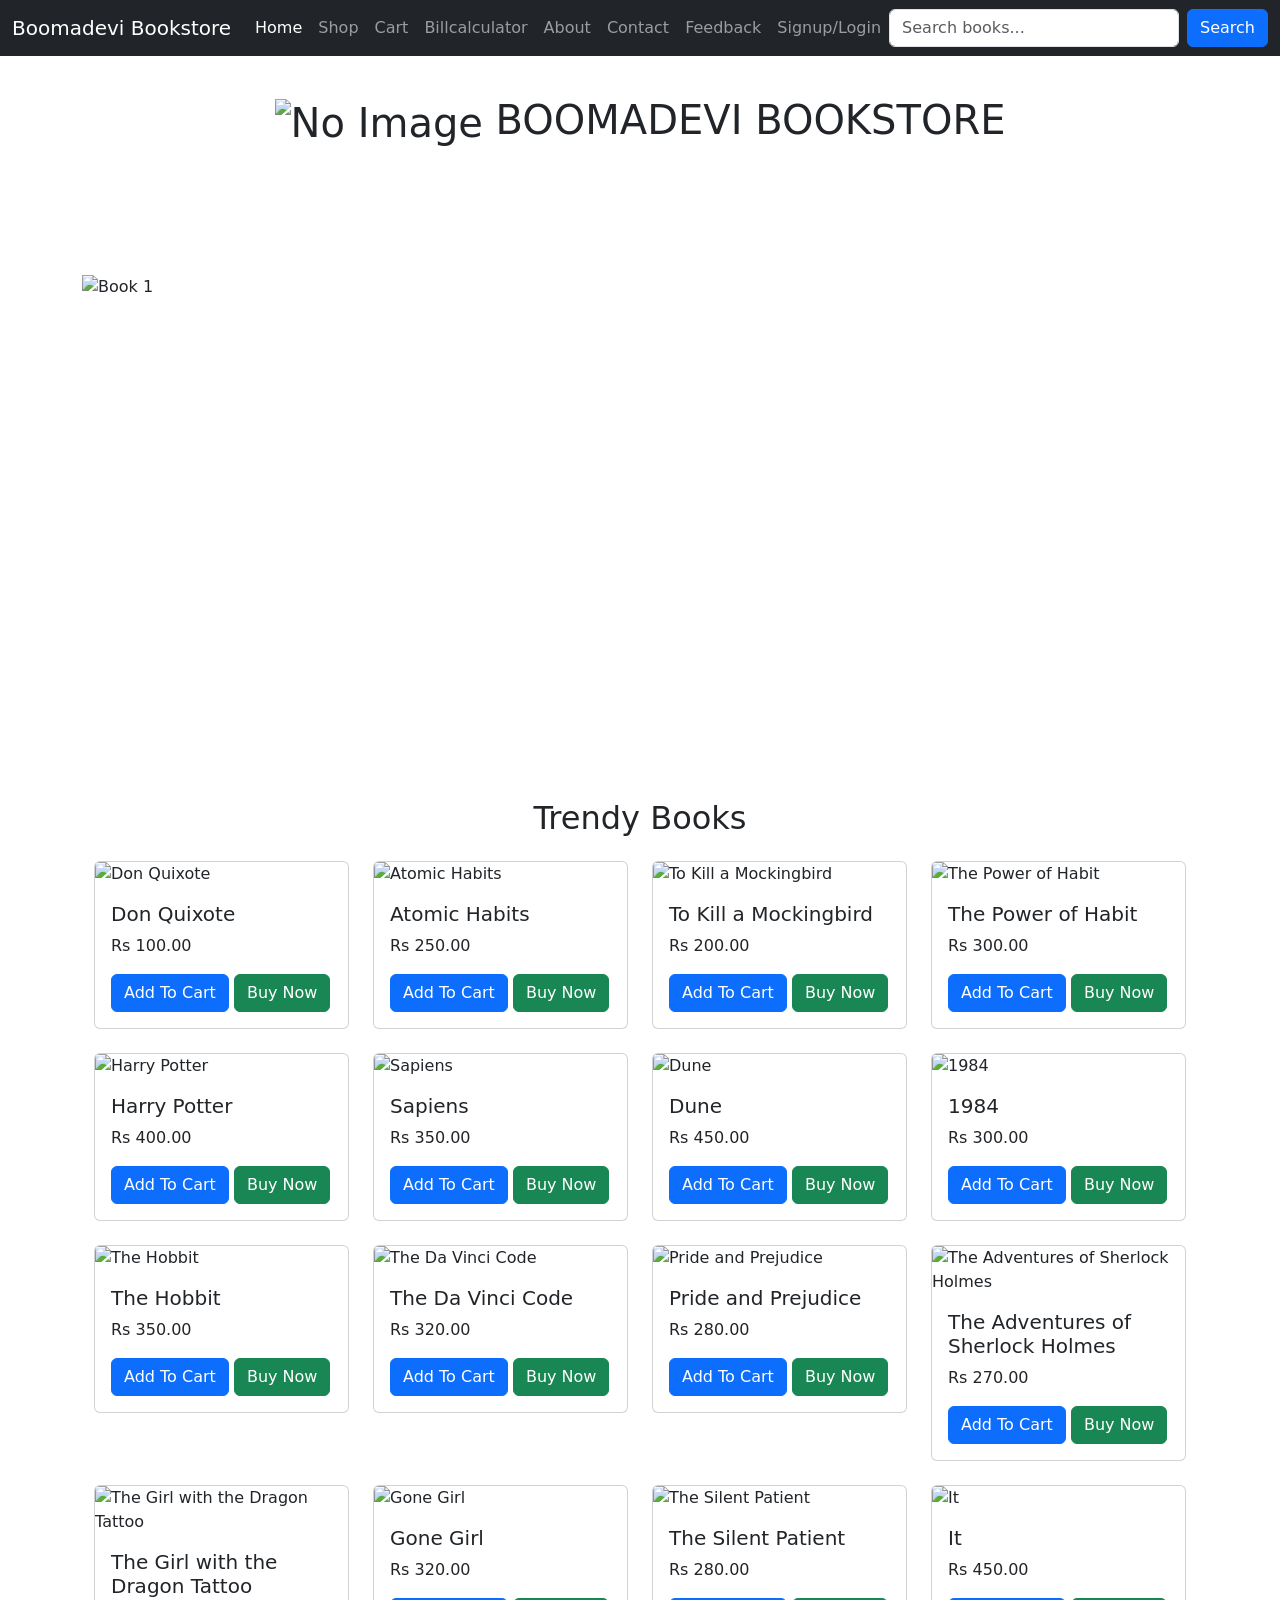
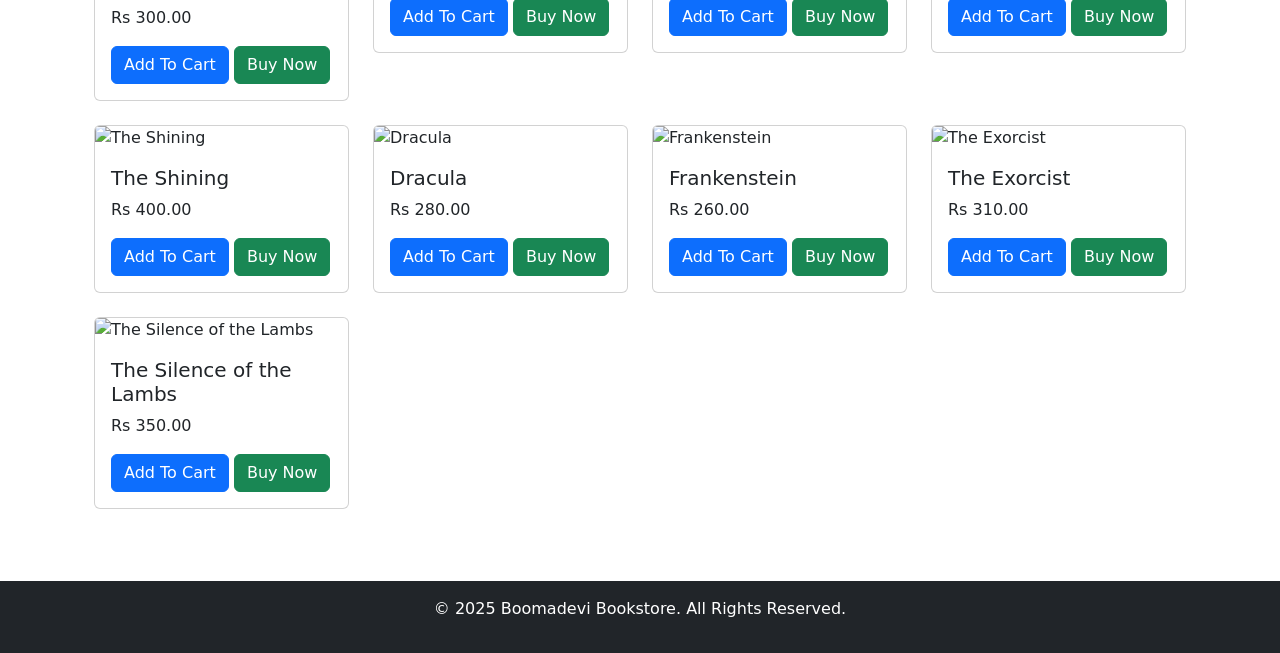
==== index.html @ dc404817 "Add files via upload" ====
<!DOCTYPE html>
<html lang="en">
<head>
    <title>BOOMADEVI BOOKSTORE</title>
    <meta charset="utf-8">
    <meta name="viewport" content="width=device-width, initial-scale=1">
    <link rel="stylesheet" href="https://cdn.jsdelivr.net/npm/bootstrap@5.3.0/dist/css/bootstrap.min.css">
    <script src="https://cdn.jsdelivr.net/npm/bootstrap@5.3.0/dist/js/bootstrap.bundle.min.js"></script>
    <link rel="stylesheet" href="css/style.css">
    <script src="js/script.js"></script>

</head>
<body>
<header class="container p-5 my-5  text-center" style="background: url('image/hp.jpg') ; background-size: cover;">
    <h1><img src="image/logo.jpg" alt="No Image" width="80" height="80 " class="logo" >
        BOOMADEVI BOOKSTORE</h1>
</header>
<nav class="navbar navbar-expand-lg navbar-dark bg-dark fixed-top">
    <div class="container-fluid">
        <a class="navbar-brand" href="#">Boomadevi Bookstore</a>
        <button class="navbar-toggler" type="button" data-bs-toggle="collapse" data-bs-target="#navbarNav" aria-controls="navbarNav" aria-expanded="false" aria-label="Toggle navigation">
            <span class="navbar-toggler-icon"></span>
        </button>
        <div class="collapse navbar-collapse" id="navbarNav">
            <ul class="navbar-nav ms-auto">
                <li class="nav-item"><a class="nav-link active" href="index.html">Home</a></li>
                <li class="nav-item"><a class="nav-link" href="shop.html">Shop</a></li>
                <li class="nav-item"><a class="nav-link" href="cart.html">Cart</a></li>
                <li class="nav-item"><a class="nav-link" href="billcalculator.html">Billcalculator</a></li>
                <li class="nav-item"><a class="nav-link" href="about.html">About</a></li>
                <li class="nav-item"><a class="nav-link" href="contact.html">Contact</a></li>
                <li class="nav-item"><a class="nav-link" href="feedback.html">Feedback</a></li>
                <li class="nav-item"><a class="nav-link" href="signupandlogin.html">Signup/Login</a></li>
            </ul>
        </div>
    <input type="text" id="searchBar" placeholder="Search books..." class="form-control me-2 w-25">
    <button onclick="searchBooks()" class="btn btn-primary">Search</button>
</div>

</nav>
        <br>
        <div class="container">
            <div id="bookCarousel" class="carousel slide" data-bs-ride="carousel">
                <div class="carousel-inner">
                    <div class="carousel-item active">
                        <img src="image/o1.jpeg" class="d-block w-100" alt="Book 1" width="500" height="500">
                    </div>
                    <div class="carousel-item">
                        <img src="image/o2.jpeg" class="d-block w-100" alt="Book 2" width="500" height="500">
                    </div>
                    <div class="carousel-item">
                        <img src="image/o3.jpeg" class="d-block w-100" alt="Book 2" width="500" height="500">
                    </div>     
                    <div class="carousel-item">
                        <img src="image/o4.jpg" class="d-block w-100" alt="Book 2" width="500" height="500">
                    </div>
                    <div class="carousel-item">
                        <img src="image/o5.jpg" class="d-block w-100" alt="Book 2" width="500" height="500">
                    </div>
                    <div class="carousel-item">
                        <img src="image/o6.jpg" class="d-block w-100" alt="Book 2" width="500" height="500">
                    </div>
                </div>
                <button class="carousel-control-prev" type="button" data-bs-target="#bookCarousel" data-bs-slide="prev">
                    <span class="carousel-control-prev-icon"></span>
                </button>
                <button class="carousel-control-next" type="button" data-bs-target="#bookCarousel" data-bs-slide="next">
                    <span class="carousel-control-next-icon"></span>
                </button>
            </div>
            <div class="container" id="bookList">
                <h2 class="text-center my-4">Trendy Books</h2>
                <div class="row">
                    <!-- Book Cards -->
                    <div class="col-md-3">
                        <div class="card">
                            <img src="image/don_quixote.jpg" class="card-img-top" alt="Don Quixote">
                            <div class="card-body">
                                <h5 class="card-title">Don Quixote</h5>
                                <p class="card-text">Rs 100.00</p>
                                <button onclick="addToCart('Don Quixote', 100.00,)" class="btn btn-primary">Add To Cart</button>
                                <button class="btn btn-success" onclick="buyNow('Don Quixote', 100.00)">Buy Now</button>
                            </div>
                        </div>
                    </div>

                    <div class="col-md-3 mb-4">
                        <div class="card">
                            <img src="image/atomic_habits.jpg" class="card-img-top" alt="Atomic Habits">
                            <div class="card-body">
                                <h5 class="card-title">Atomic Habits</h5>
                                <p class="card-text">Rs 250.00</p>
                                <button onclick="addToCart('Atomic Habits', 250.00)" class="btn btn-primary">Add To Cart</button>
                                <button class="btn btn-success" onclick="buyNow('Atomic Habits', 250.00)">Buy Now</button>
                            </div>
                        </div>
                    </div>
                    <div class="col-md-3 mb-4">
                        <div class="card">
                            <img src="image/to_kill_a_mockingbird.jpg" class="card-img-top" alt="To Kill a Mockingbird">
                            <div class="card-body">
                                <h5 class="card-title">To Kill a Mockingbird</h5>
                                <p class="card-text">Rs 200.00</p>
                                <button onclick="addToCart('To Kill a Mockingbird', 200.00)" class="btn btn-primary">Add To Cart</button>
                                <button class="btn btn-success" onclick="buyNow('To Kill a Mockingbird', 200.00)">Buy Now</button>
                            </div>
                        </div>
                    </div>
                
                    <!-- Self-Help -->
                    
                    <div class="col-md-3 mb-4">
                        <div class="card">
                            <img src="image/the_power_of_habit.jpg" class="card-img-top" alt="The Power of Habit">
                            <div class="card-body">
                                <h5 class="card-title">The Power of Habit</h5>
                                <p class="card-text">Rs 300.00</p>
                                <button onclick="addToCart('The Power of Habit', 300.00)" class="btn btn-primary">Add To Cart</button>
                                <button class="btn btn-success" onclick="buyNow('The Power of Habit', 300.00)">Buy Now</button>
                            </div>
                        </div>
                    </div>
                
                    <!-- More books across genres -->
                    <div class="col-md-3 mb-4">
                        <div class="card">
                            <img src="image/harry_potter.jpg" class="card-img-top" alt="Harry Potter">
                            <div class="card-body">
                                <h5 class="card-title">Harry Potter</h5>
                                <p class="card-text">Rs 400.00</p>
                                <button onclick="addToCart('Harry Potter', 400.00)" class="btn btn-primary">Add To Cart</button>
                                <button class="btn btn-success" onclick="buyNow('Harry Potter', 400.00)">Buy Now</button>
                            </div>
                        </div>
                    </div>
                
                    <div class="col-md-3 mb-4">
                        <div class="card">
                            <img src="image/sapiens.jpg" class="card-img-top" alt="Sapiens">
                            <div class="card-body">
                                <h5 class="card-title">Sapiens</h5>
                                <p class="card-text">Rs 350.00</p>
                                <button onclick="addToCart('Sapiens', 350.00)" class="btn btn-primary">Add To Cart</button>
                                <button class="btn btn-success" onclick="buyNow('Sapiens', 350.00)">Buy Now</button>
                            </div>
                        </div>
                    </div>
                    <div class="col-md-3 mb-4">
                        <div class="card">
                            <img src="image/dune.jpg" class="card-img-top" alt="Dune">
                            <div class="card-body">
                                <h5 class="card-title">Dune</h5>
                                <p class="card-text">Rs 450.00</p>
                                <button onclick="addToCart('Dune', 450.00)" class="btn btn-primary">Add To Cart</button>
                                <button class="btn btn-success" onclick="buyNow('Dune', 450.00)">Buy Now</button>
                            </div>
                        </div>
                    </div>
                
                    <div class="col-md-3 mb-4">
                        <div class="card">
                            <img src="image/1984.jpg" class="card-img-top" alt="1984">
                            <div class="card-body">
                                <h5 class="card-title">1984</h5>
                                <p class="card-text">Rs 300.00</p>
                                <button onclick="addToCart('1984', 300.00)" class="btn btn-primary">Add To Cart</button>
                                <button class="btn btn-success" onclick="buyNow('1984', 300.00)">Buy Now</button>
                            </div>
                        </div>
                    </div>
                
                    <div class="col-md-3 mb-4">
                        <div class="card">
                            <img src="image/the_hobbit.jpg" class="card-img-top" alt="The Hobbit">
                            <div class="card-body">
                                <h5 class="card-title">The Hobbit</h5>
                                <p class="card-text">Rs 350.00</p>
                                <button onclick="addToCart('The Hobbit', 350.00)" class="btn btn-primary">Add To Cart</button>
                                <button class="btn btn-success" onclick="buyNow('The Hobbit', 350.00)">Buy Now</button>
                            </div>
                        </div>
                    </div>
                
                    <div class="col-md-3 mb-4">
                        <div class="card">
                            <img src="image/the_da_vinci_code.jpg" class="card-img-top" alt="The Da Vinci Code">
                            <div class="card-body">
                                <h5 class="card-title">The Da Vinci Code</h5>
                                <p class="card-text">Rs 320.00</p>
                                <button onclick="addToCart('The Da Vinci Code', 320.00)" class="btn btn-primary">Add To Cart</button>
                                <button class="btn btn-success" onclick="buyNow('The Da Vinci Code', 320.00)">Buy Now</button>
                            </div>
                        </div>
                    </div>
                
                    <div class="col-md-3 mb-4">
                        <div class="card">
                            <img src="image/pride_and_prejudice.jpg" class="card-img-top" alt="Pride and Prejudice">
                            <div class="card-body">
                                <h5 class="card-title">Pride and Prejudice</h5>
                                <p class="card-text">Rs 280.00</p>
                                <button onclick="addToCart('Pride and Prejudice', 280.00)" class="btn btn-primary">Add To Cart</button>
                                <button class="btn btn-success" onclick="buyNow('Pride and Prejudice', 280.00)">Buy Now</button>
                            </div>
                        </div>
                    </div>
                
                    <div class="col-md-3 mb-4">
                        <div class="card">
                            <img src="image/sherlock_holmes.jpg" class="card-img-top" alt="The Adventures of Sherlock Holmes">
                            <div class="card-body">
                                <h5 class="card-title">The Adventures of Sherlock Holmes</h5>
                                <p class="card-text">Rs 270.00</p>
                                <button onclick="addToCart('The Adventures of Sherlock Holmes', 270.00)" class="btn btn-primary">Add To Cart</button>
                                <button class="btn btn-success" onclick="buyNow('The Adventures of Sherlock Holmes', 270.00)">Buy Now</button>
                            </div>
                        </div>
                    </div>
                    <div class="col-md-3 mb-4">
                        <div class="card">
                            <img src="image/the_girl_with_the_dragon_tattoo.jpg" class="card-img-top" alt="The Girl with the Dragon Tattoo">
                            <div class="card-body">
                                <h5 class="card-title">The Girl with the Dragon Tattoo</h5>
                                <p class="card-text">Rs 300.00</p>
                                <button onclick="addToCart('The Girl with the Dragon Tattoo', 300.00)" class="btn btn-primary">Add To Cart</button>
                                <button class="btn btn-success" onclick="buyNow('The Girl with the Dragon Tattoo', 300.00)">Buy Now</button>
                            </div>
                        </div>
                    </div>
                
                    <div class="col-md-3 mb-4">
                        <div class="card">
                            <img src="image/gone_girl.jpg" class="card-img-top" alt="Gone Girl">
                            <div class="card-body">
                                <h5 class="card-title">Gone Girl</h5>
                                <p class="card-text">Rs 320.00</p>
                                <button onclick="addToCart('Gone Girl', 320.00)" class="btn btn-primary">Add To Cart</button>
                                <button class="btn btn-success" onclick="buyNow('Gone Girl', 320.00)">Buy Now</button>
                            </div>
                        </div>
                    </div>
                
                    <div class="col-md-3 mb-4">
                        <div class="card">
                            <img src="image/the_silent_patient.jpg" class="card-img-top" alt="The Silent Patient">
                            <div class="card-body">
                                <h5 class="card-title">The Silent Patient</h5>
                                <p class="card-text">Rs 280.00</p>
                                <button onclick="addToCart('The Silent Patient', 280.00)" class="btn btn-primary">Add To Cart</button>
                                <button class="btn btn-success" onclick="buyNow('The Silent Patient', 280.00)">Buy Now</button>
                            </div>
                        </div>
                    </div>
                    
                    <div class="col-md-3 mb-4">
                        <div class="card">
                            <img src="image/it.jpg" class="card-img-top" alt="It">
                            <div class="card-body">
                                <h5 class="card-title">It</h5>
                                <p class="card-text">Rs 450.00</p>
                                <button onclick="addToCart('It', 450.00)" class="btn btn-primary">Add To Cart</button>
                                <button class="btn btn-success" onclick="buyNow('It', 450.00)">Buy Now</button>
                            </div>
                        </div>
                    </div>
                    
                    <div class="col-md-3 mb-4">
                        <div class="card">
                            <img src="image/the_shining.jpg" class="card-img-top" alt="The Shining">
                            <div class="card-body">
                                <h5 class="card-title">The Shining</h5>
                                <p class="card-text">Rs 400.00</p>
                                <button onclick="addToCart('The Shining', 400.00)" class="btn btn-primary">Add To Cart</button>
                                <button class="btn btn-success" onclick="buyNow('The Shining', 400.00)">Buy Now</button>
                            </div>
                        </div>
                    </div>
                    
                    <div class="col-md-3 mb-4">
                        <div class="card">
                            <img src="image/dracula.jpg" class="card-img-top" alt="Dracula">
                            <div class="card-body">
                                <h5 class="card-title">Dracula</h5>
                                <p class="card-text">Rs 280.00</p>
                                <button onclick="addToCart('Dracula', 280.00)" class="btn btn-primary">Add To Cart</button>
                                <button class="btn btn-success" onclick="buyNow('Dracula', 280.00)">Buy Now</button>
                            </div>
                        </div>
                    </div>
                    
                    <div class="col-md-3 mb-4">
                        <div class="card">
                            <img src="image/frankenstein.jpg" class="card-img-top" alt="Frankenstein">
                            <div class="card-body">
                                <h5 class="card-title">Frankenstein</h5>
                                <p class="card-text">Rs 260.00</p>
                                <button onclick="addToCart('Frankenstein', 260.00)" class="btn btn-primary">Add To Cart</button>
                                <button class="btn btn-success" onclick="buyNow('Frankenstein', 260.00)">Buy Now</button>
                            </div>
                        </div>
                    </div>
                    
                    <div class="col-md-3 mb-4">
                        <div class="card">
                            <img src="image/the_exorcist.jpg" class="card-img-top" alt="The Exorcist">
                            <div class="card-body">
                                <h5 class="card-title">The Exorcist</h5>
                                <p class="card-text">Rs 310.00</p>
                                <button onclick="addToCart('The Exorcist', 310.00)" class="btn btn-primary">Add To Cart</button>
                                <button class="btn btn-success" onclick="buyNow('The Exorcist', 310.00)">Buy Now</button>
                            </div>
                        </div>
                    </div>
                    
                    <div class="col-md-3 mb-4">
                        <div class="card">
                            <img src="image/silence_of_the_lambs.jpg" class="card-img-top" alt="The Silence of the Lambs">
                            <div class="card-body">
                                <h5 class="card-title">The Silence of the Lambs</h5>
                                <p class="card-text">Rs 350.00</p>
                                <button onclick="addToCart('The Silence of the Lambs', 350.00)" class="btn btn-primary">Add To Cart</button>
                                <button class="btn btn-success" onclick="buyNow('The Silence of the Lambs', 350.00)">Buy Now</button>
                            </div>
                        </div>
                    </div>
                
                
                    
                
                                    <!-- Add more books here -->
                
                                </div>
                            </div>
                        </div>
                
   
        <!-- Buy Now Modal -->
        <div class="modal fade" id="buyNowModal" tabindex="-1" aria-labelledby="buyNowModalLabel" aria-hidden="true">
            <div class="modal-dialog">
                <div class="modal-content">
                    <div class="modal-header">
                        <h5 class="modal-title" id="buyNowModalLabel">Confirm Your Purchase</h5>
                        <button type="button" class="btn-close" data-bs-dismiss="modal" aria-label="Close"></button>
                    </div>
                    <div class="modal-body">
                        <p><strong>Book:</strong> <span id="selectedBook"></span></p>
                        <p><strong>Price:</strong> Rs <span id="selectedPrice"></span></p>
                        <form id="orderForm">
                            <div class="mb-3">
                                <label for="customerName" class="form-label">Name:</label>
                                <input type="text" class="form-control" id="customerName" required>
                            </div>
                            <div class="mb-3">
                                <label for="customerAddress" class="form-label">Address:</label>
                                <input type="text" class="form-control" id="customerAddress" required>
                            </div>
                            <div class="mb-3">
                                <label for="customerPhone" class="form-label">Phone:</label>
                                <input type="tel" class="form-control" id="customerPhone" required>
                            </div>
                            <div class="mb-3">
                                <label for="paymentMethod" class="form-label">Payment Method:</label>
                                <select class="form-control" id="paymentMethod" required>
                                    <option value="Cash on Delivery">Cash on Delivery</option>
                                    <option value="Credit Card">Credit Card</option>
                                    <option value="UPI">UPI</option>
                                </select>
                            </div>
                            <button type="submit" class="btn btn-success">Confirm Order</button>
                        </form>
                    </div>
                </div>
            </div>
        </div>

        <footer class="bg-dark text-white text-center py-3 mt-5">
            <p>&copy; 2025 Boomadevi Bookstore. All Rights Reserved.</p>
        </footer>
    </div>

</body>
</html>
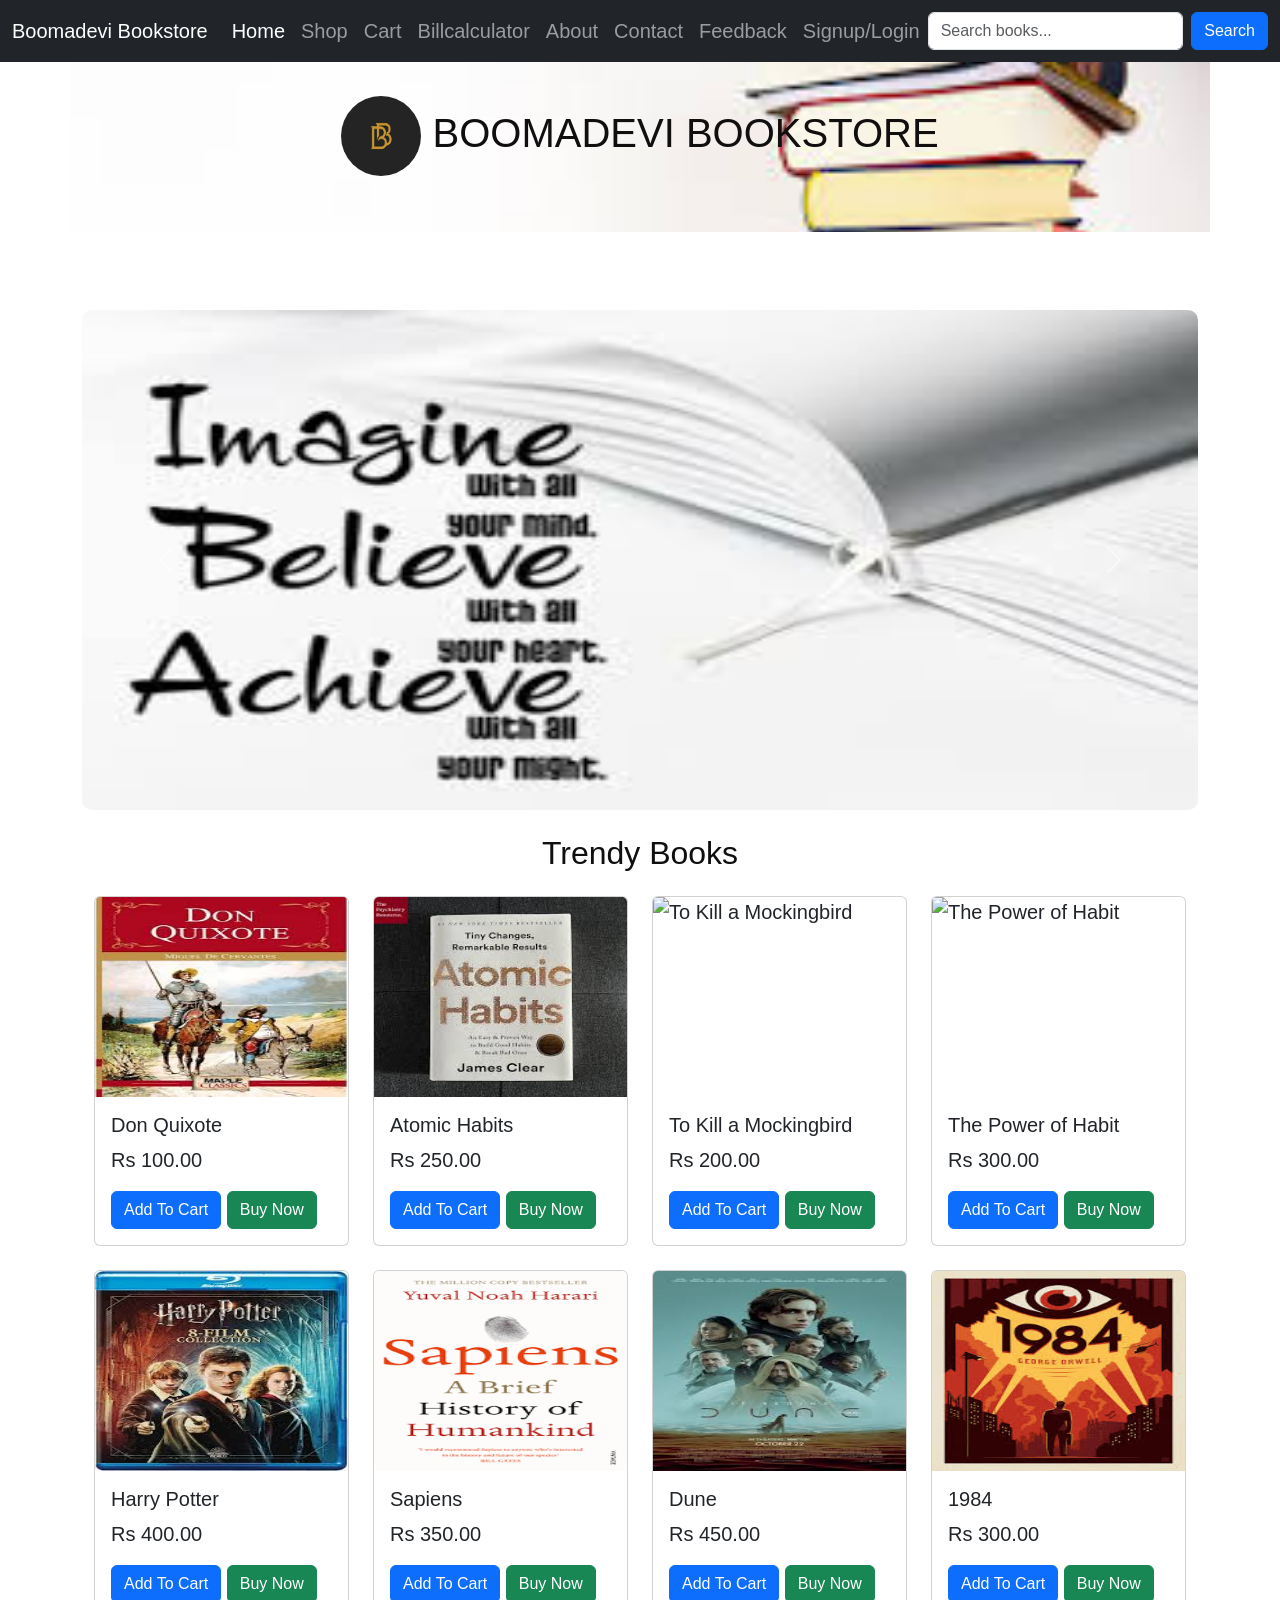
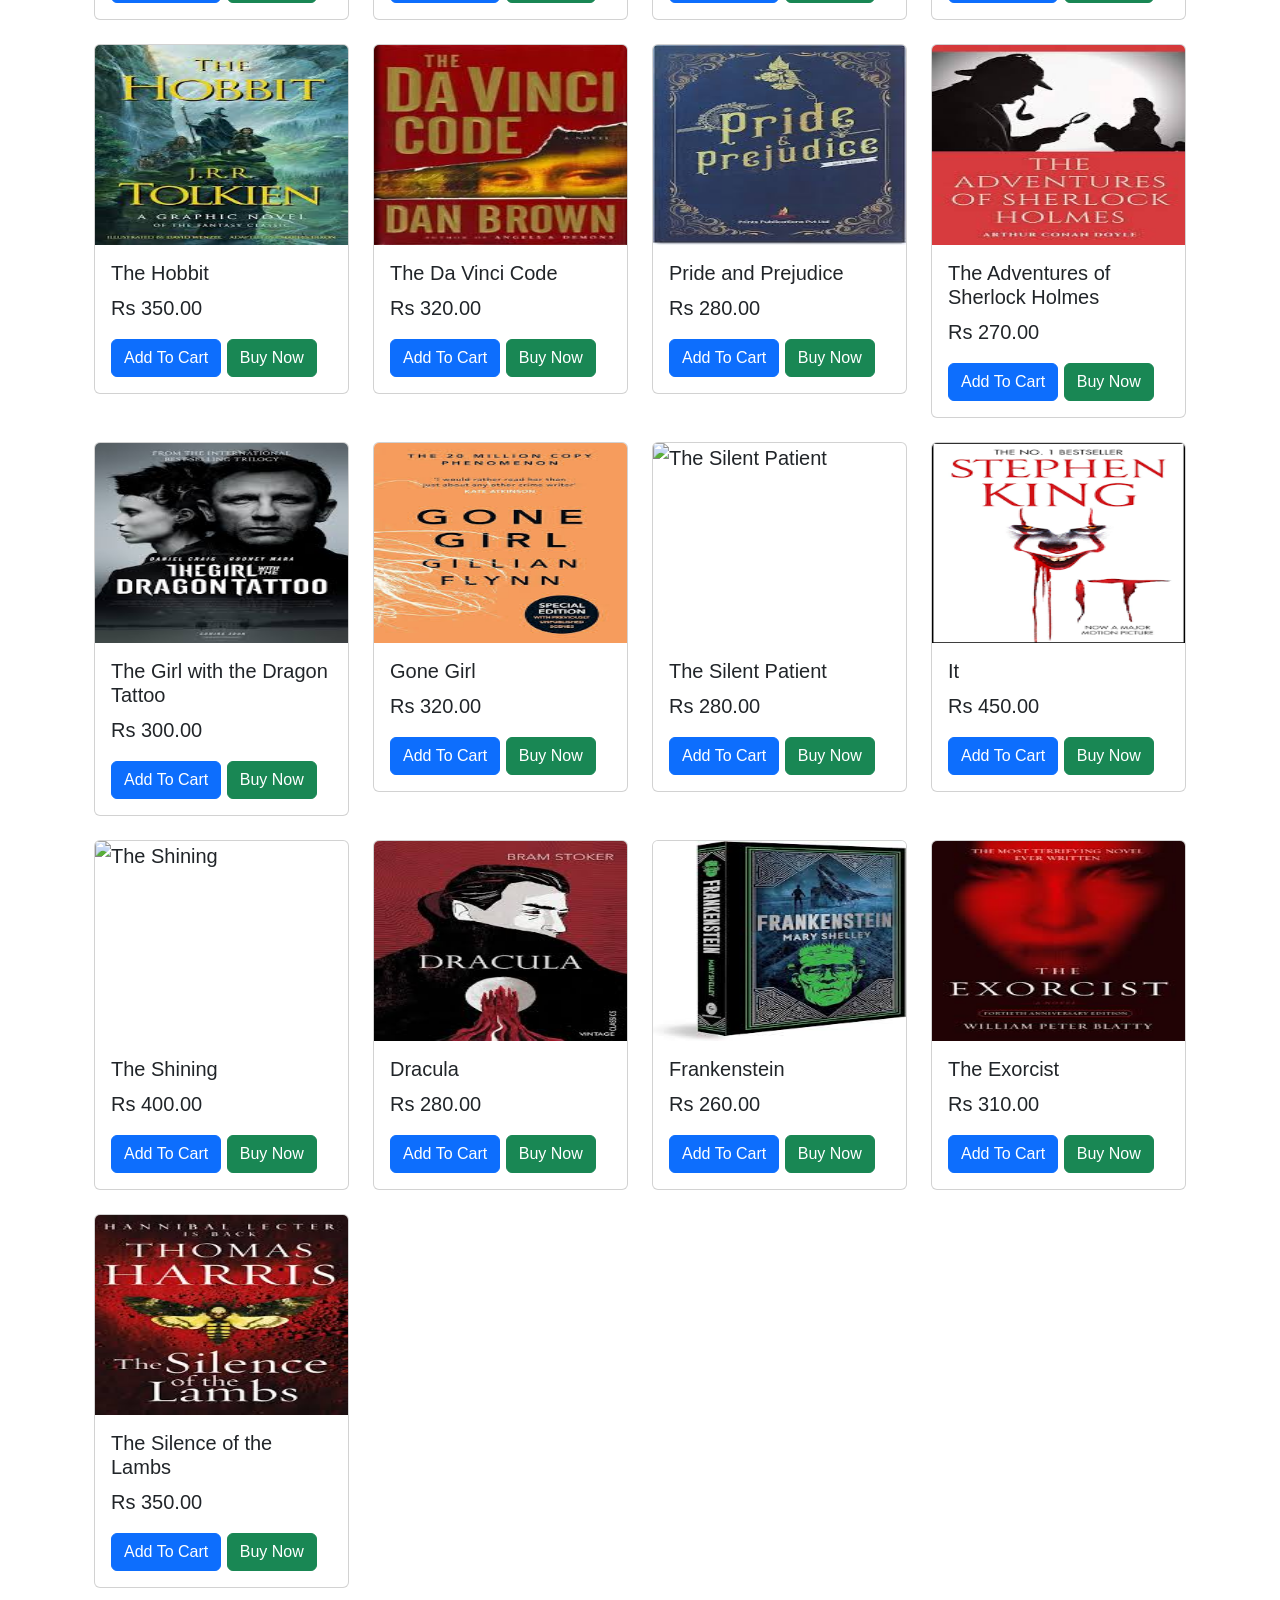
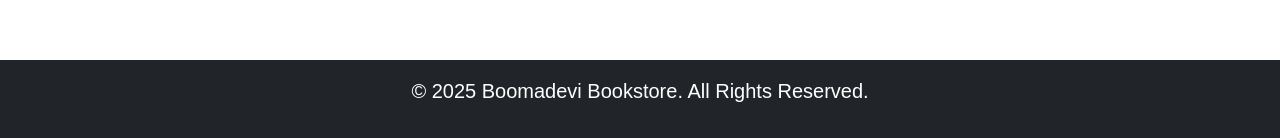
==== commit 66bc0b47: "Update index.html" ====
--- a/index.html
+++ b/index.html
@@ -6,13 +6,13 @@
     <meta name="viewport" content="width=device-width, initial-scale=1">
     <link rel="stylesheet" href="https://cdn.jsdelivr.net/npm/bootstrap@5.3.0/dist/css/bootstrap.min.css">
     <script src="https://cdn.jsdelivr.net/npm/bootstrap@5.3.0/dist/js/bootstrap.bundle.min.js"></script>
-    <link rel="stylesheet" href="css/style.css">
-    <script src="js/script.js"></script>
+    <link rel="stylesheet" href="style.css">
+    <script src="script.js"></script>
 
 </head>
 <body>
-<header class="container p-5 my-5  text-center" style="background: url('image/hp.jpg') ; background-size: cover;">
-    <h1><img src="image/logo.jpg" alt="No Image" width="80" height="80 " class="logo" >
+<header class="container p-5 my-5  text-center" style="background: url('hp.jpg') ; background-size: cover;">
+    <h1><img src="logo.jpg" alt="No Image" width="80" height="80 " class="logo" >
         BOOMADEVI BOOKSTORE</h1>
 </header>
 <nav class="navbar navbar-expand-lg navbar-dark bg-dark fixed-top">
@@ -43,22 +43,22 @@
             <div id="bookCarousel" class="carousel slide" data-bs-ride="carousel">
                 <div class="carousel-inner">
                     <div class="carousel-item active">
-                        <img src="image/o1.jpeg" class="d-block w-100" alt="Book 1" width="500" height="500">
-                    </div>
-                    <div class="carousel-item">
-                        <img src="image/o2.jpeg" class="d-block w-100" alt="Book 2" width="500" height="500">
-                    </div>
-                    <div class="carousel-item">
-                        <img src="image/o3.jpeg" class="d-block w-100" alt="Book 2" width="500" height="500">
+                        <img src="o1.jpeg" class="d-block w-100" alt="Book 1" width="500" height="500">
+                    </div>
+                    <div class="carousel-item">
+                        <img src="o2.jpeg" class="d-block w-100" alt="Book 2" width="500" height="500">
+                    </div>
+                    <div class="carousel-item">
+                        <img src="o3.jpeg" class="d-block w-100" alt="Book 2" width="500" height="500">
                     </div>     
                     <div class="carousel-item">
-                        <img src="image/o4.jpg" class="d-block w-100" alt="Book 2" width="500" height="500">
-                    </div>
-                    <div class="carousel-item">
-                        <img src="image/o5.jpg" class="d-block w-100" alt="Book 2" width="500" height="500">
-                    </div>
-                    <div class="carousel-item">
-                        <img src="image/o6.jpg" class="d-block w-100" alt="Book 2" width="500" height="500">
+                        <img src="o4.jpg" class="d-block w-100" alt="Book 2" width="500" height="500">
+                    </div>
+                    <div class="carousel-item">
+                        <img src="o5.jpg" class="d-block w-100" alt="Book 2" width="500" height="500">
+                    </div>
+                    <div class="carousel-item">
+                        <img src="o6.jpg" class="d-block w-100" alt="Book 2" width="500" height="500">
                     </div>
                 </div>
                 <button class="carousel-control-prev" type="button" data-bs-target="#bookCarousel" data-bs-slide="prev">
@@ -74,7 +74,7 @@
                     <!-- Book Cards -->
                     <div class="col-md-3">
                         <div class="card">
-                            <img src="image/don_quixote.jpg" class="card-img-top" alt="Don Quixote">
+                            <img src="don_quixote.jpg" class="card-img-top" alt="Don Quixote">
                             <div class="card-body">
                                 <h5 class="card-title">Don Quixote</h5>
                                 <p class="card-text">Rs 100.00</p>
@@ -86,7 +86,7 @@
 
                     <div class="col-md-3 mb-4">
                         <div class="card">
-                            <img src="image/atomic_habits.jpg" class="card-img-top" alt="Atomic Habits">
+                            <img src="atomic_habits.jpg" class="card-img-top" alt="Atomic Habits">
                             <div class="card-body">
                                 <h5 class="card-title">Atomic Habits</h5>
                                 <p class="card-text">Rs 250.00</p>
@@ -97,7 +97,7 @@
                     </div>
                     <div class="col-md-3 mb-4">
                         <div class="card">
-                            <img src="image/to_kill_a_mockingbird.jpg" class="card-img-top" alt="To Kill a Mockingbird">
+                            <img src="to_kill_a_mockingbird.jpg" class="card-img-top" alt="To Kill a Mockingbird">
                             <div class="card-body">
                                 <h5 class="card-title">To Kill a Mockingbird</h5>
                                 <p class="card-text">Rs 200.00</p>
@@ -111,7 +111,7 @@
                     
                     <div class="col-md-3 mb-4">
                         <div class="card">
-                            <img src="image/the_power_of_habit.jpg" class="card-img-top" alt="The Power of Habit">
+                            <img src="the_power_of_habit.jpg" class="card-img-top" alt="The Power of Habit">
                             <div class="card-body">
                                 <h5 class="card-title">The Power of Habit</h5>
                                 <p class="card-text">Rs 300.00</p>
@@ -124,7 +124,7 @@
                     <!-- More books across genres -->
                     <div class="col-md-3 mb-4">
                         <div class="card">
-                            <img src="image/harry_potter.jpg" class="card-img-top" alt="Harry Potter">
+                            <img src="harry_potter.jpg" class="card-img-top" alt="Harry Potter">
                             <div class="card-body">
                                 <h5 class="card-title">Harry Potter</h5>
                                 <p class="card-text">Rs 400.00</p>
@@ -136,7 +136,7 @@
                 
                     <div class="col-md-3 mb-4">
                         <div class="card">
-                            <img src="image/sapiens.jpg" class="card-img-top" alt="Sapiens">
+                            <img src="sapiens.jpg" class="card-img-top" alt="Sapiens">
                             <div class="card-body">
                                 <h5 class="card-title">Sapiens</h5>
                                 <p class="card-text">Rs 350.00</p>
@@ -147,7 +147,7 @@
                     </div>
                     <div class="col-md-3 mb-4">
                         <div class="card">
-                            <img src="image/dune.jpg" class="card-img-top" alt="Dune">
+                            <img src="dune.jpg" class="card-img-top" alt="Dune">
                             <div class="card-body">
                                 <h5 class="card-title">Dune</h5>
                                 <p class="card-text">Rs 450.00</p>
@@ -159,7 +159,7 @@
                 
                     <div class="col-md-3 mb-4">
                         <div class="card">
-                            <img src="image/1984.jpg" class="card-img-top" alt="1984">
+                            <img src="1984.jpg" class="card-img-top" alt="1984">
                             <div class="card-body">
                                 <h5 class="card-title">1984</h5>
                                 <p class="card-text">Rs 300.00</p>
@@ -171,7 +171,7 @@
                 
                     <div class="col-md-3 mb-4">
                         <div class="card">
-                            <img src="image/the_hobbit.jpg" class="card-img-top" alt="The Hobbit">
+                            <img src="the_hobbit.jpg" class="card-img-top" alt="The Hobbit">
                             <div class="card-body">
                                 <h5 class="card-title">The Hobbit</h5>
                                 <p class="card-text">Rs 350.00</p>
@@ -183,7 +183,7 @@
                 
                     <div class="col-md-3 mb-4">
                         <div class="card">
-                            <img src="image/the_da_vinci_code.jpg" class="card-img-top" alt="The Da Vinci Code">
+                            <img src="the_da_vinci_code.jpg" class="card-img-top" alt="The Da Vinci Code">
                             <div class="card-body">
                                 <h5 class="card-title">The Da Vinci Code</h5>
                                 <p class="card-text">Rs 320.00</p>
@@ -195,7 +195,7 @@
                 
                     <div class="col-md-3 mb-4">
                         <div class="card">
-                            <img src="image/pride_and_prejudice.jpg" class="card-img-top" alt="Pride and Prejudice">
+                            <img src="pride_and_prejudice.jpg" class="card-img-top" alt="Pride and Prejudice">
                             <div class="card-body">
                                 <h5 class="card-title">Pride and Prejudice</h5>
                                 <p class="card-text">Rs 280.00</p>
@@ -207,7 +207,7 @@
                 
                     <div class="col-md-3 mb-4">
                         <div class="card">
-                            <img src="image/sherlock_holmes.jpg" class="card-img-top" alt="The Adventures of Sherlock Holmes">
+                            <img src="sherlock_holmes.jpg" class="card-img-top" alt="The Adventures of Sherlock Holmes">
                             <div class="card-body">
                                 <h5 class="card-title">The Adventures of Sherlock Holmes</h5>
                                 <p class="card-text">Rs 270.00</p>
@@ -218,7 +218,7 @@
                     </div>
                     <div class="col-md-3 mb-4">
                         <div class="card">
-                            <img src="image/the_girl_with_the_dragon_tattoo.jpg" class="card-img-top" alt="The Girl with the Dragon Tattoo">
+                            <img src="the_girl_with_the_dragon_tattoo.jpg" class="card-img-top" alt="The Girl with the Dragon Tattoo">
                             <div class="card-body">
                                 <h5 class="card-title">The Girl with the Dragon Tattoo</h5>
                                 <p class="card-text">Rs 300.00</p>
@@ -230,7 +230,7 @@
                 
                     <div class="col-md-3 mb-4">
                         <div class="card">
-                            <img src="image/gone_girl.jpg" class="card-img-top" alt="Gone Girl">
+                            <img src="gone_girl.jpg" class="card-img-top" alt="Gone Girl">
                             <div class="card-body">
                                 <h5 class="card-title">Gone Girl</h5>
                                 <p class="card-text">Rs 320.00</p>
@@ -242,7 +242,7 @@
                 
                     <div class="col-md-3 mb-4">
                         <div class="card">
-                            <img src="image/the_silent_patient.jpg" class="card-img-top" alt="The Silent Patient">
+                            <img src="the_silent_patient.jpg" class="card-img-top" alt="The Silent Patient">
                             <div class="card-body">
                                 <h5 class="card-title">The Silent Patient</h5>
                                 <p class="card-text">Rs 280.00</p>
@@ -254,7 +254,7 @@
                     
                     <div class="col-md-3 mb-4">
                         <div class="card">
-                            <img src="image/it.jpg" class="card-img-top" alt="It">
+                            <img src="it.jpg" class="card-img-top" alt="It">
                             <div class="card-body">
                                 <h5 class="card-title">It</h5>
                                 <p class="card-text">Rs 450.00</p>
@@ -266,7 +266,7 @@
                     
                     <div class="col-md-3 mb-4">
                         <div class="card">
-                            <img src="image/the_shining.jpg" class="card-img-top" alt="The Shining">
+                            <img src="the_shining.jpg" class="card-img-top" alt="The Shining">
                             <div class="card-body">
                                 <h5 class="card-title">The Shining</h5>
                                 <p class="card-text">Rs 400.00</p>
@@ -278,7 +278,7 @@
                     
                     <div class="col-md-3 mb-4">
                         <div class="card">
-                            <img src="image/dracula.jpg" class="card-img-top" alt="Dracula">
+                            <img src="dracula.jpg" class="card-img-top" alt="Dracula">
                             <div class="card-body">
                                 <h5 class="card-title">Dracula</h5>
                                 <p class="card-text">Rs 280.00</p>
@@ -290,7 +290,7 @@
                     
                     <div class="col-md-3 mb-4">
                         <div class="card">
-                            <img src="image/frankenstein.jpg" class="card-img-top" alt="Frankenstein">
+                            <img src="frankenstein.jpg" class="card-img-top" alt="Frankenstein">
                             <div class="card-body">
                                 <h5 class="card-title">Frankenstein</h5>
                                 <p class="card-text">Rs 260.00</p>
@@ -302,7 +302,7 @@
                     
                     <div class="col-md-3 mb-4">
                         <div class="card">
-                            <img src="image/the_exorcist.jpg" class="card-img-top" alt="The Exorcist">
+                            <img src="the_exorcist.jpg" class="card-img-top" alt="The Exorcist">
                             <div class="card-body">
                                 <h5 class="card-title">The Exorcist</h5>
                                 <p class="card-text">Rs 310.00</p>
@@ -314,7 +314,7 @@
                     
                     <div class="col-md-3 mb-4">
                         <div class="card">
-                            <img src="image/silence_of_the_lambs.jpg" class="card-img-top" alt="The Silence of the Lambs">
+                            <img src="silence_of_the_lambs.jpg" class="card-img-top" alt="The Silence of the Lambs">
                             <div class="card-body">
                                 <h5 class="card-title">The Silence of the Lambs</h5>
                                 <p class="card-text">Rs 350.00</p>
--- a/style.css
+++ b/style.css
@@ -0,0 +1,46 @@
+body {
+    font-size: 20px;
+    font-family: Arial, Helvetica, sans-serif;
+    margin: 0;
+    
+    /* Background Image */
+    background: url("../image/bg.jpg") no-repeat center center fixed;
+    background-size: cover;
+    
+    /* Ensuring Text Visibility */
+    color: rgb(16, 14, 14); /* Change text color for better contrast */
+}
+
+/* Optional: Add a dark overlay effect */
+
+footer {
+    background-color: #777;
+    padding: 10px;
+    text-align: center;
+    color: white;
+    margin-top: 20px;
+}
+
+.carousel img {
+    border-radius: 10px;
+}
+
+.book-card img {
+    height: 200px;
+    object-fit: cover;
+}
+
+.book-card {
+    margin-bottom: 20px;
+}
+
+.card-img-top{
+    max-width:300px;
+    height: 200px;
+  
+}
+/* Ensure content starts below the fixed navbar */
+.logo{
+     border-radius: 50%;
+
+}
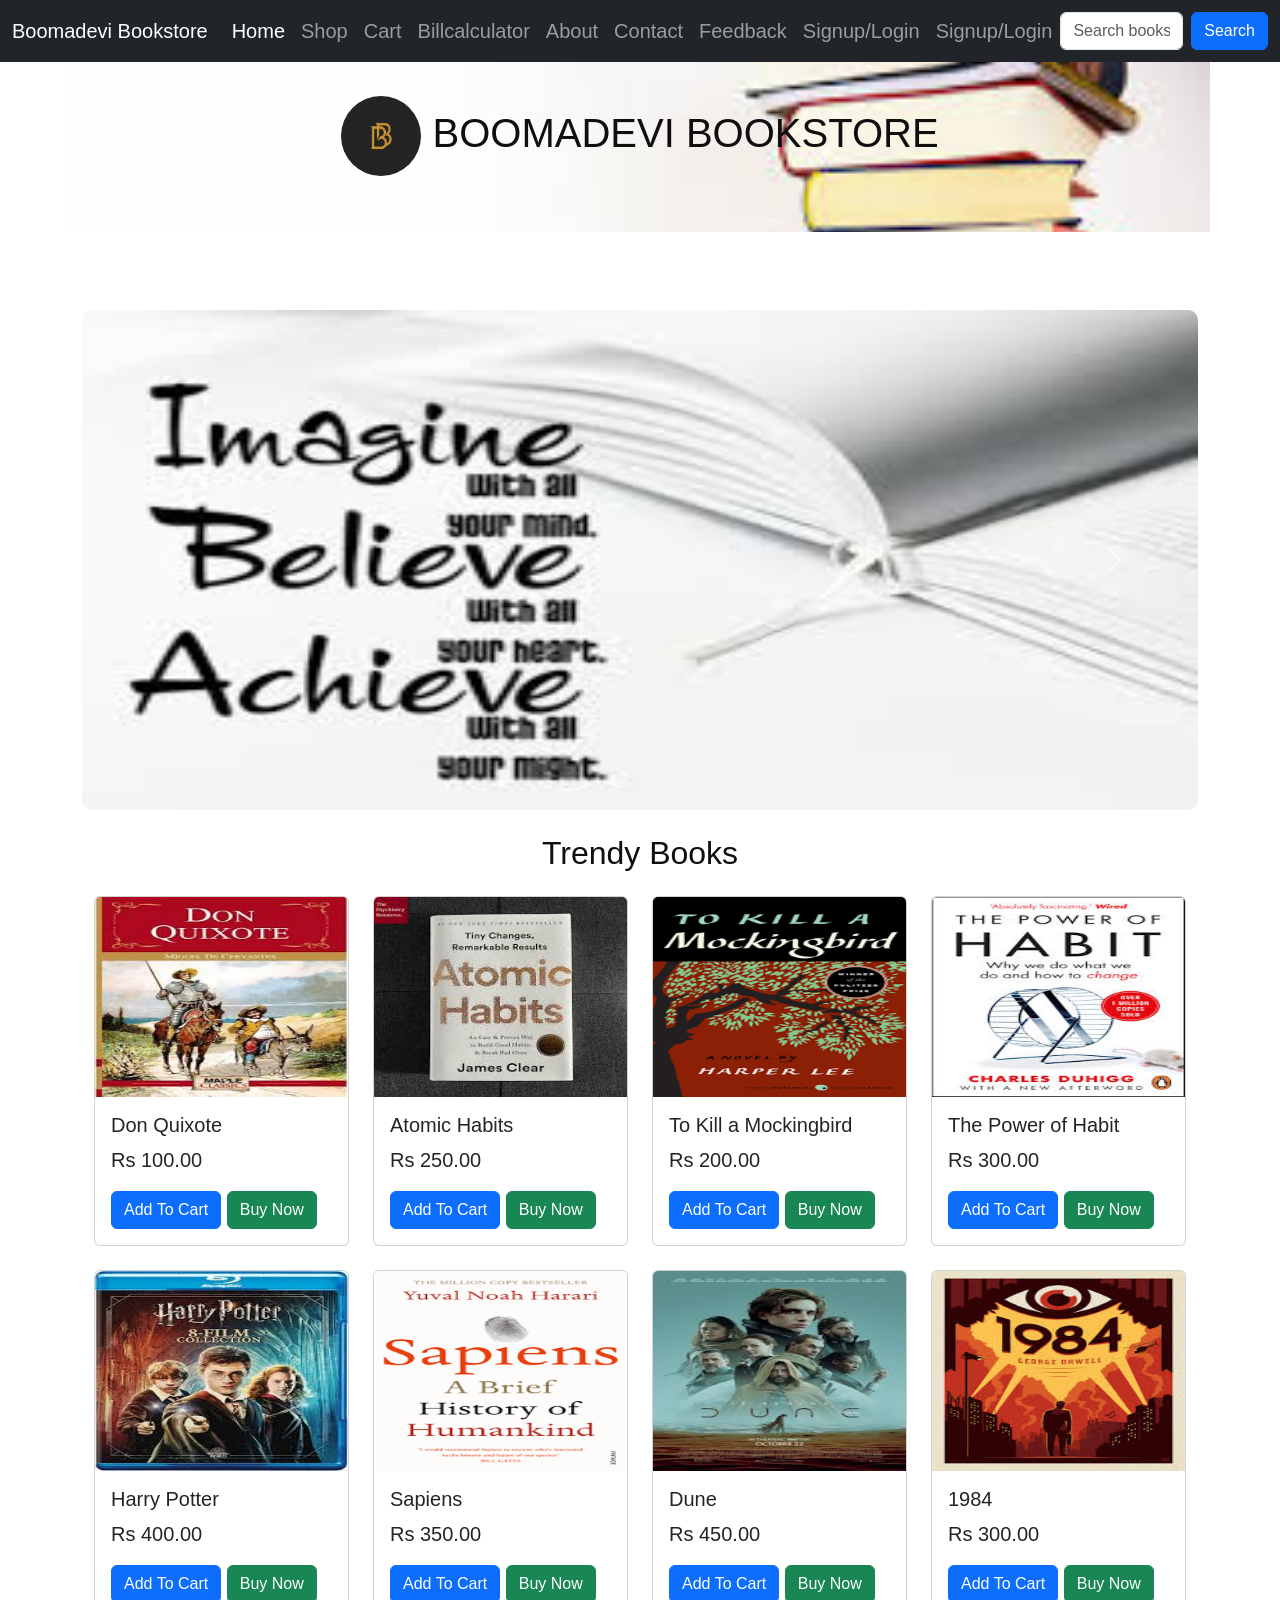
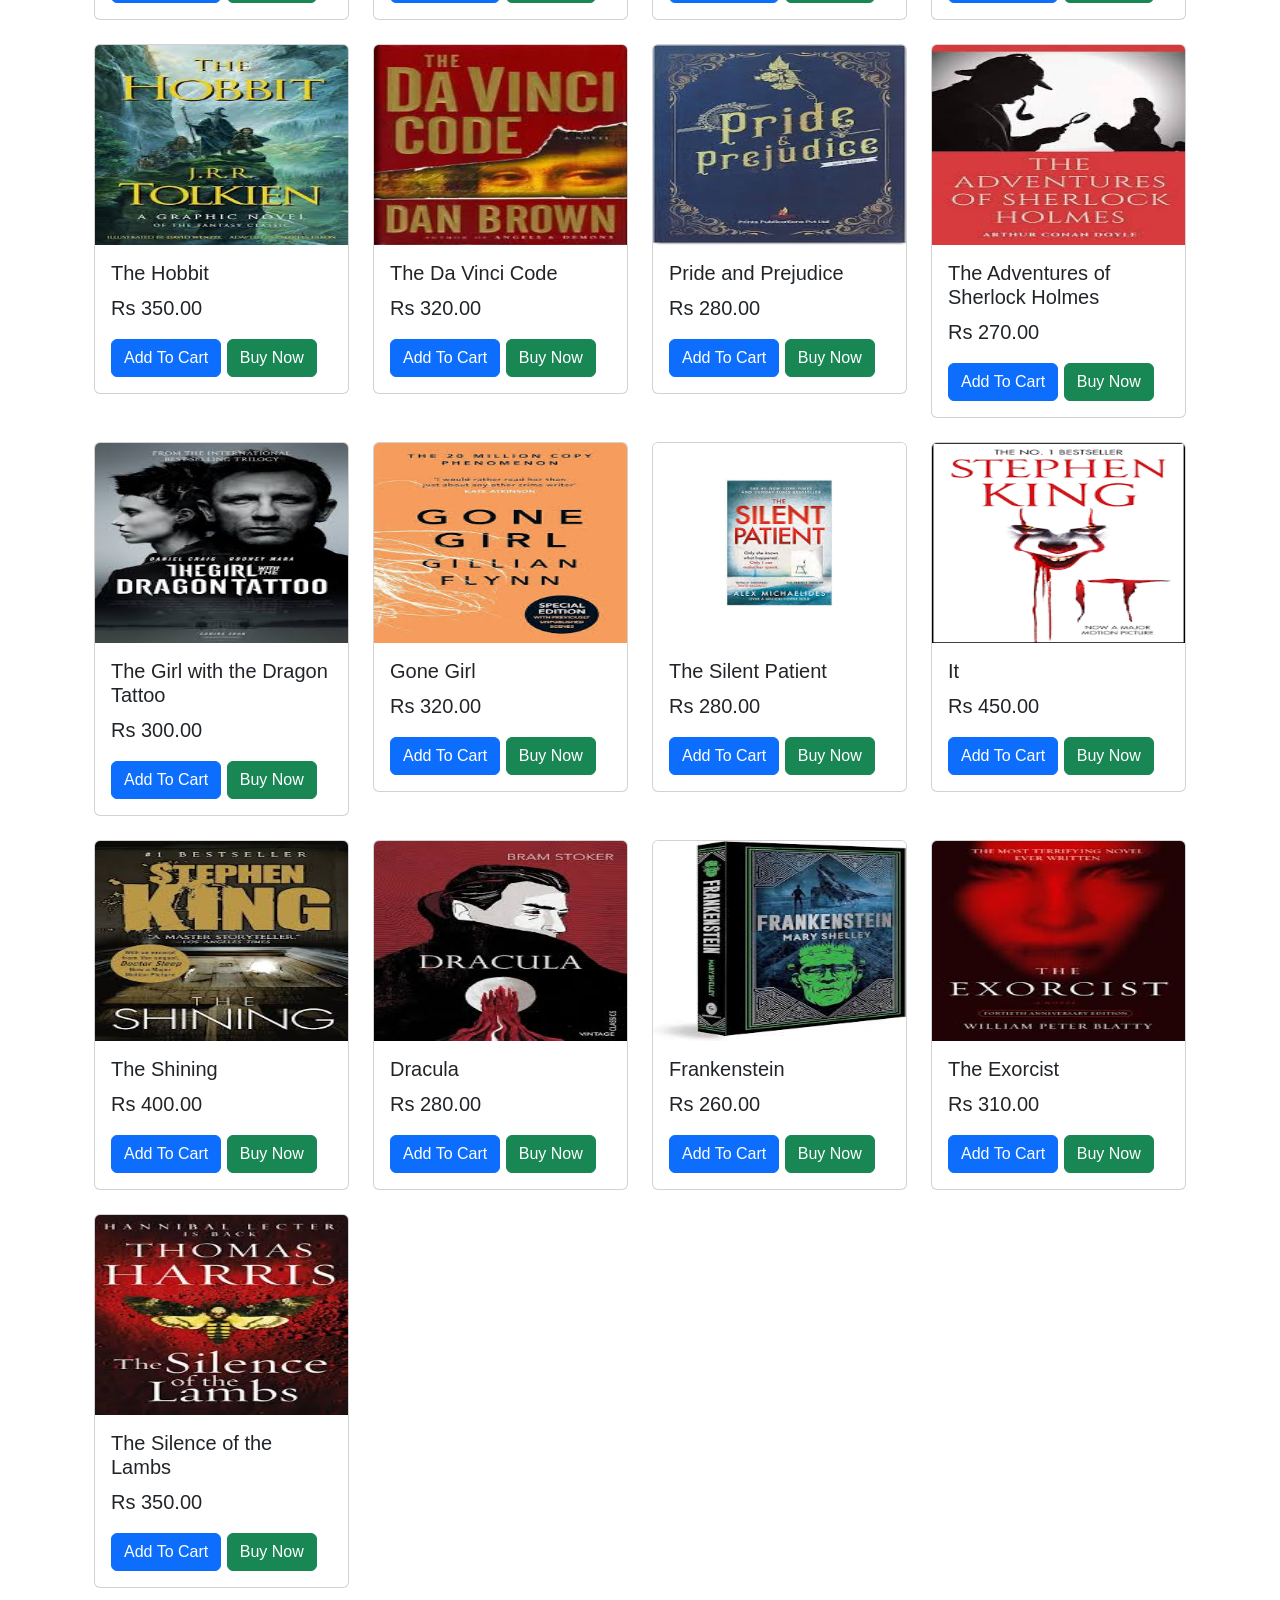
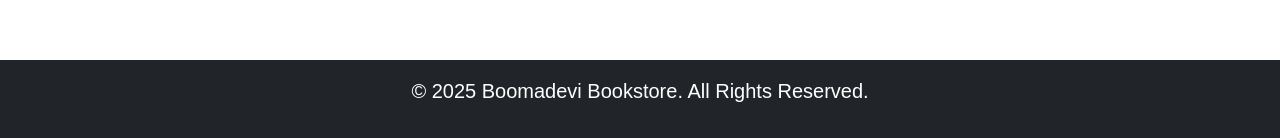
==== commit 814bff0a: "Update index.html" ====
--- a/index.html
+++ b/index.html
@@ -30,7 +30,8 @@
                 <li class="nav-item"><a class="nav-link" href="about.html">About</a></li>
                 <li class="nav-item"><a class="nav-link" href="contact.html">Contact</a></li>
                 <li class="nav-item"><a class="nav-link" href="feedback.html">Feedback</a></li>
-                <li class="nav-item"><a class="nav-link" href="signupandlogin.html">Signup/Login</a></li>
+                <li class="nav-item"><a class="nav-link" href="signup.html">Signup/Login</a></li>
+                <li class="nav-item"><a class="nav-link" href="login.html">Signup/Login</a></li>
             </ul>
         </div>
     <input type="text" id="searchBar" placeholder="Search books..." class="form-control me-2 w-25">
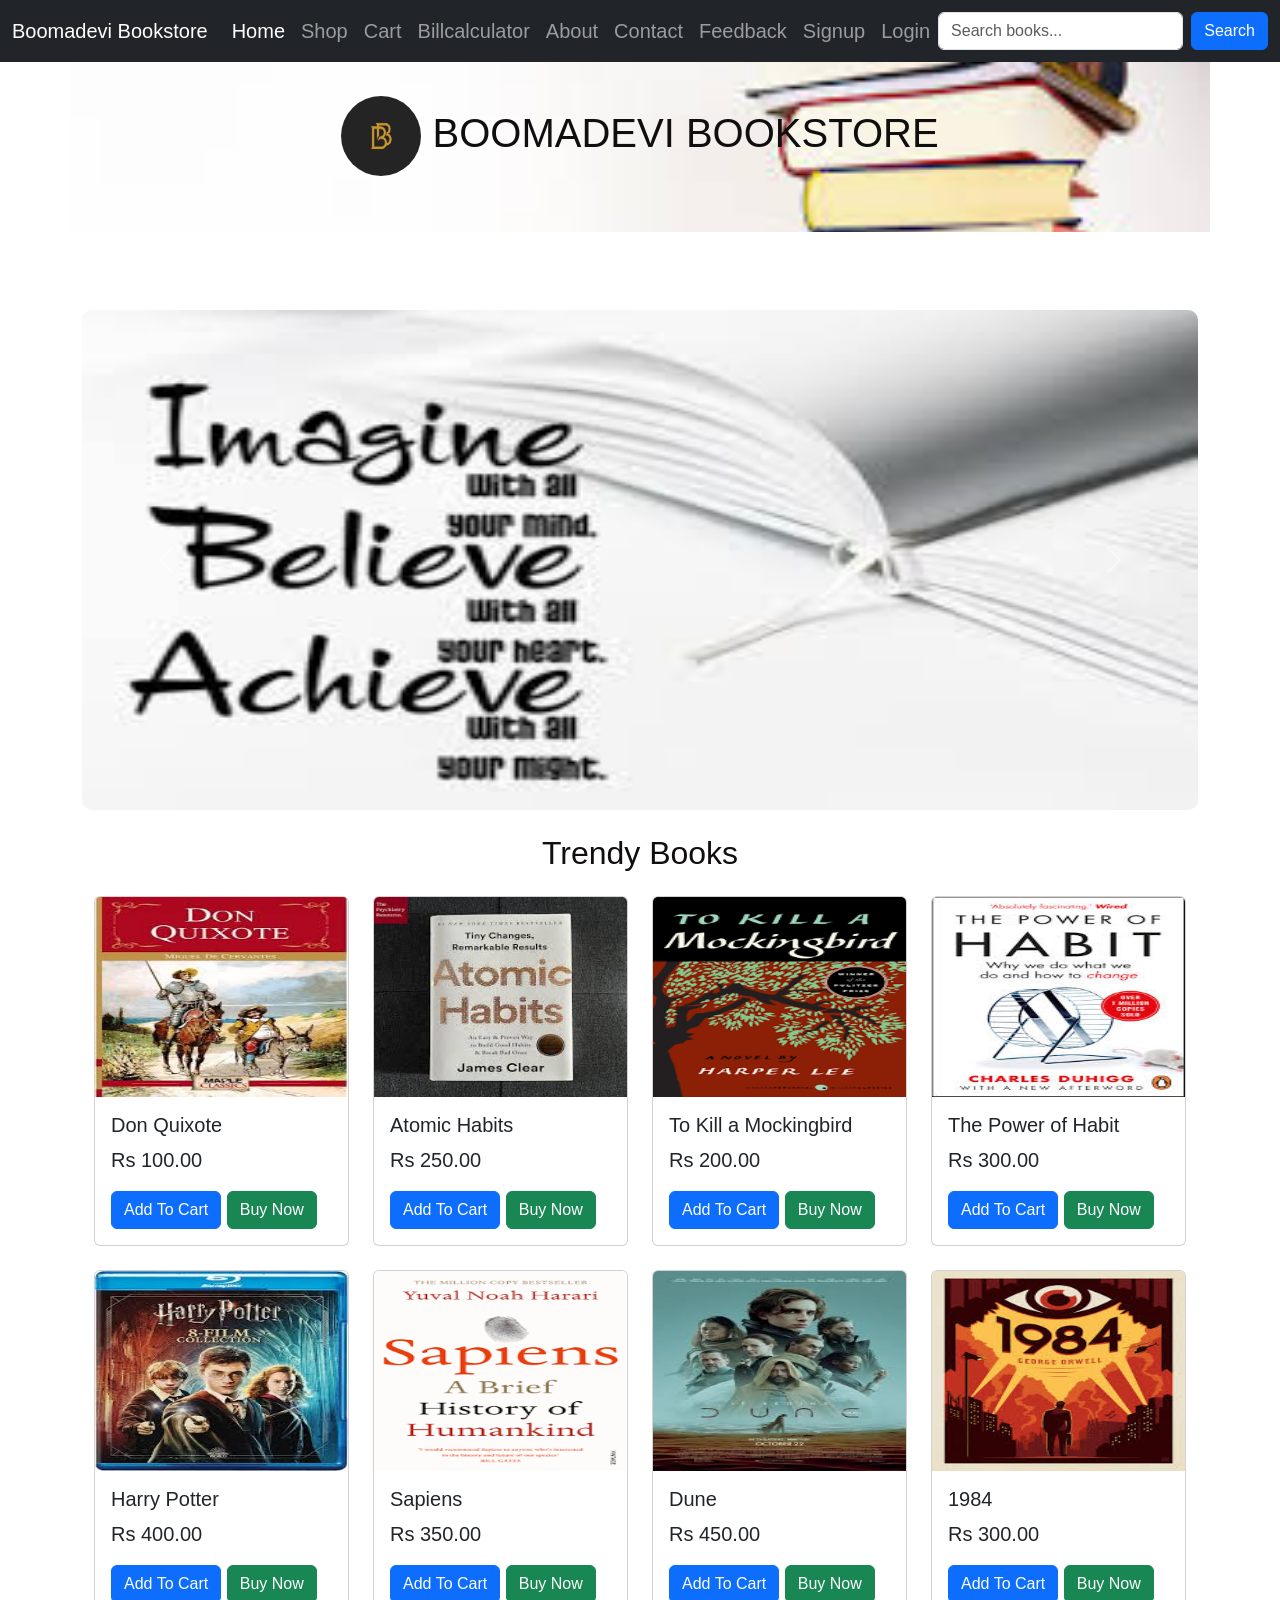
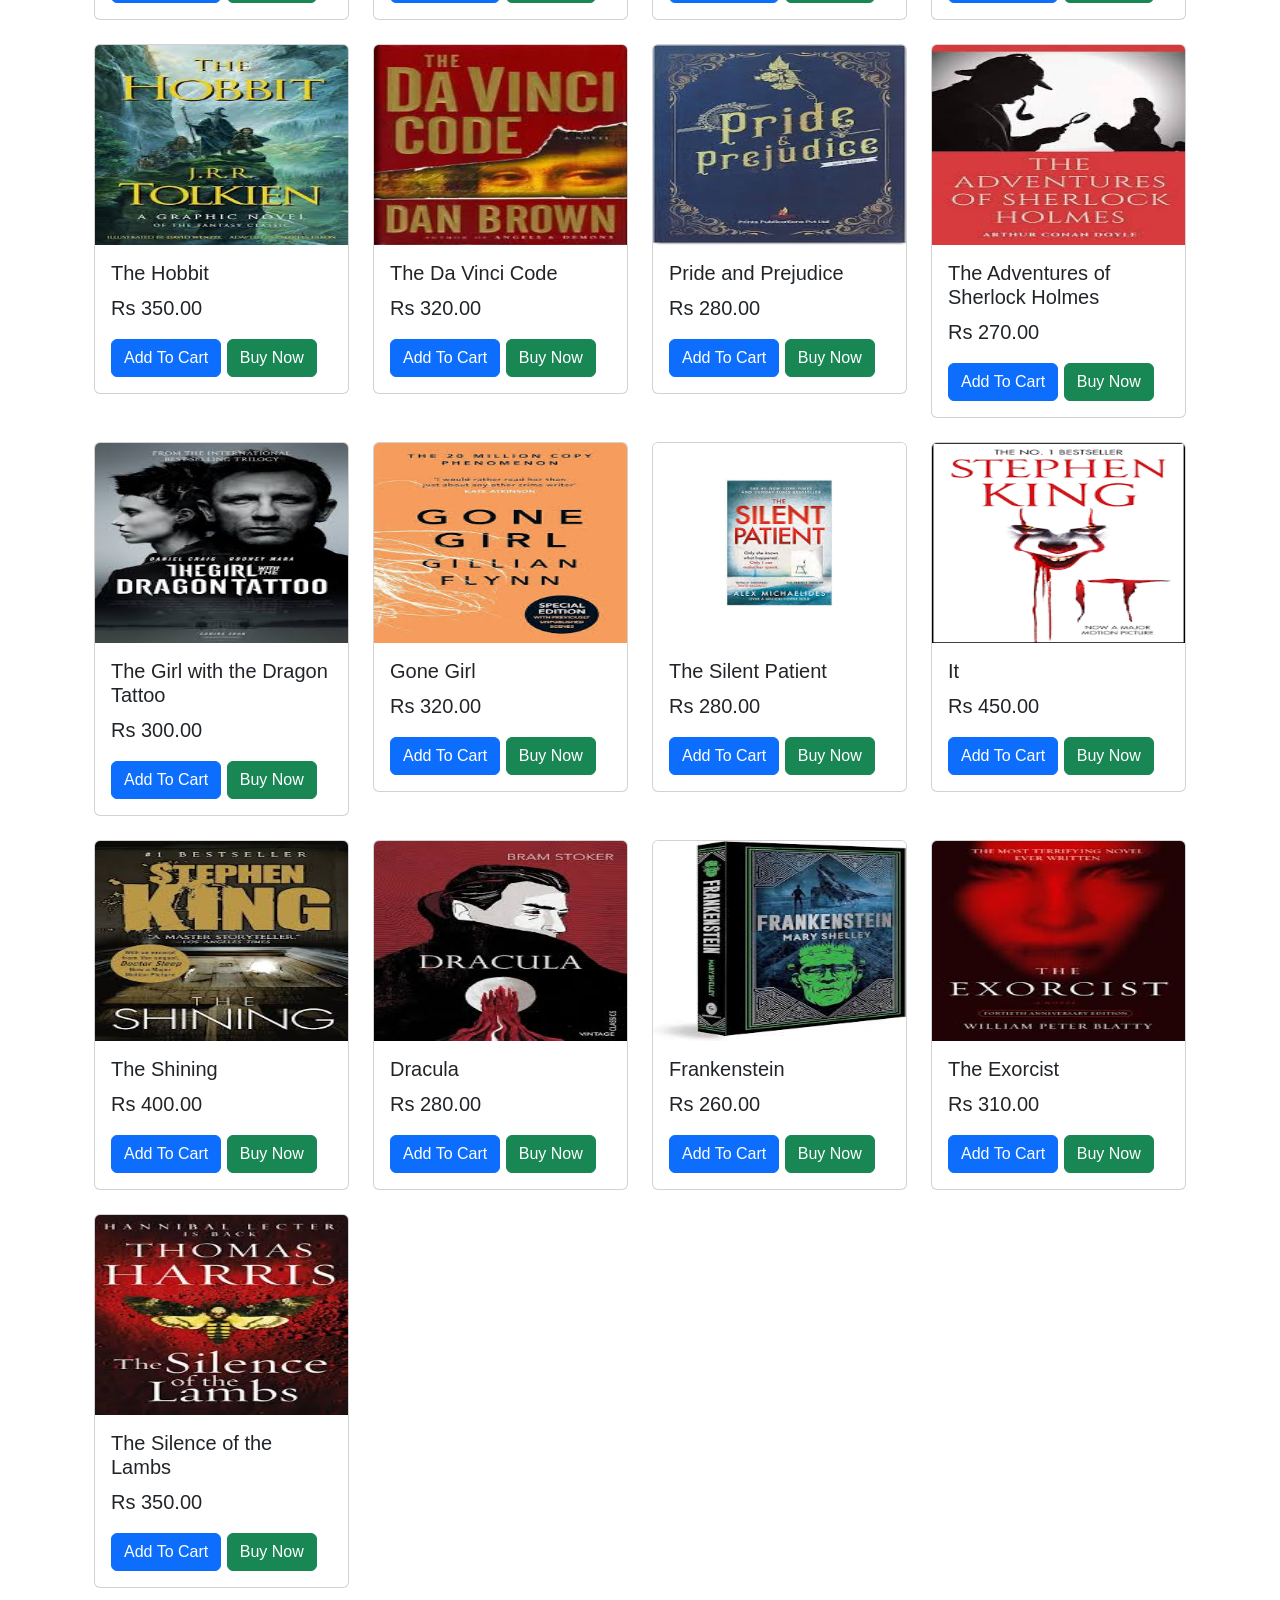
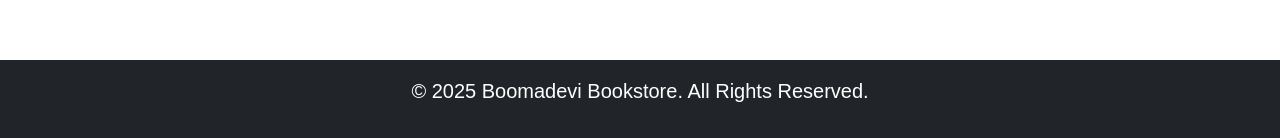
==== commit 91184f0b: "Update index.html" ====
--- a/index.html
+++ b/index.html
@@ -30,8 +30,8 @@
                 <li class="nav-item"><a class="nav-link" href="about.html">About</a></li>
                 <li class="nav-item"><a class="nav-link" href="contact.html">Contact</a></li>
                 <li class="nav-item"><a class="nav-link" href="feedback.html">Feedback</a></li>
-                <li class="nav-item"><a class="nav-link" href="signup.html">Signup/Login</a></li>
-                <li class="nav-item"><a class="nav-link" href="login.html">Signup/Login</a></li>
+                <li class="nav-item"><a class="nav-link" href="signup.html">Signup</a></li>
+                <li class="nav-item"><a class="nav-link" href="login.html">Login</a></li>
             </ul>
         </div>
     <input type="text" id="searchBar" placeholder="Search books..." class="form-control me-2 w-25">
